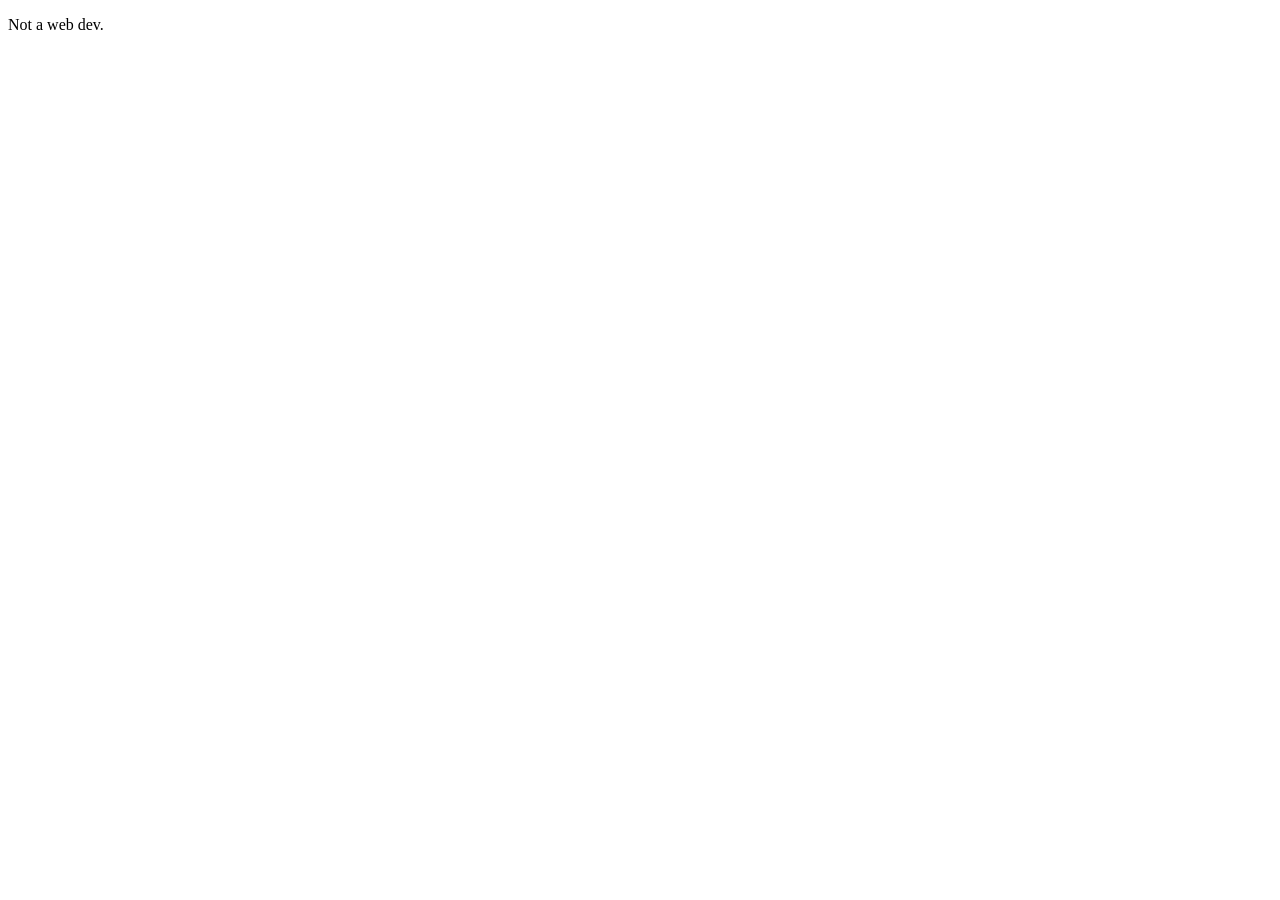
==== index.html @ 446ec0ec "first commit" ====
<!DOCTYPE html>
<html lang="en">
<head>
    <meta charset="UTF-8">
    <meta name="viewport" content="width=device-width, initial-scale=1.0">
    <title>Jorge Rios</title>
</head>
<body>
    <p>Not a web dev.</p>
</body>
</html>
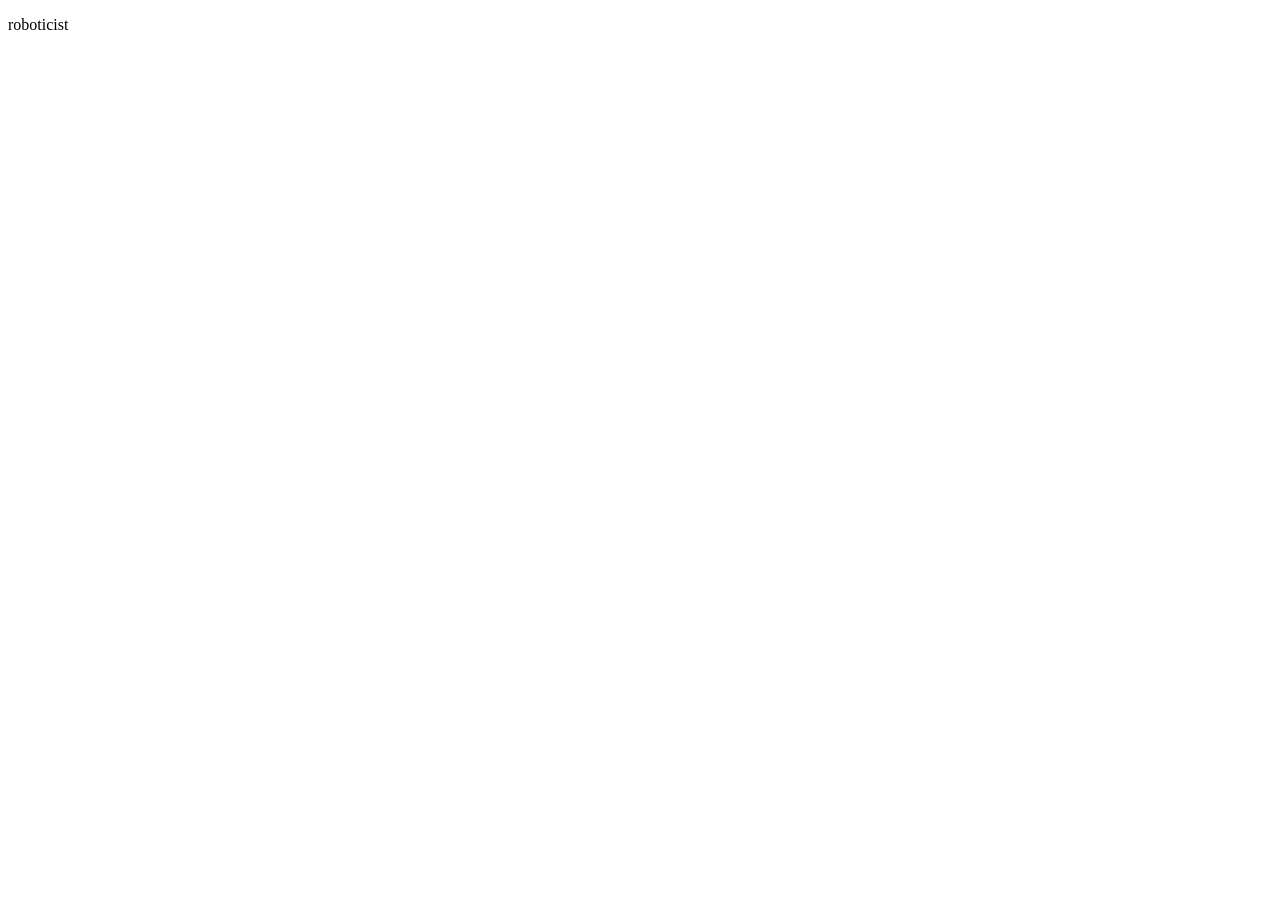
==== commit 1a14bb3c: "test" ====
--- a/index.html
+++ b/index.html
@@ -6,6 +6,6 @@
     <title>Jorge Rios</title>
 </head>
 <body>
-    <p>Not a web dev.</p>
+    <p>roboticist</p>
 </body>
 </html>
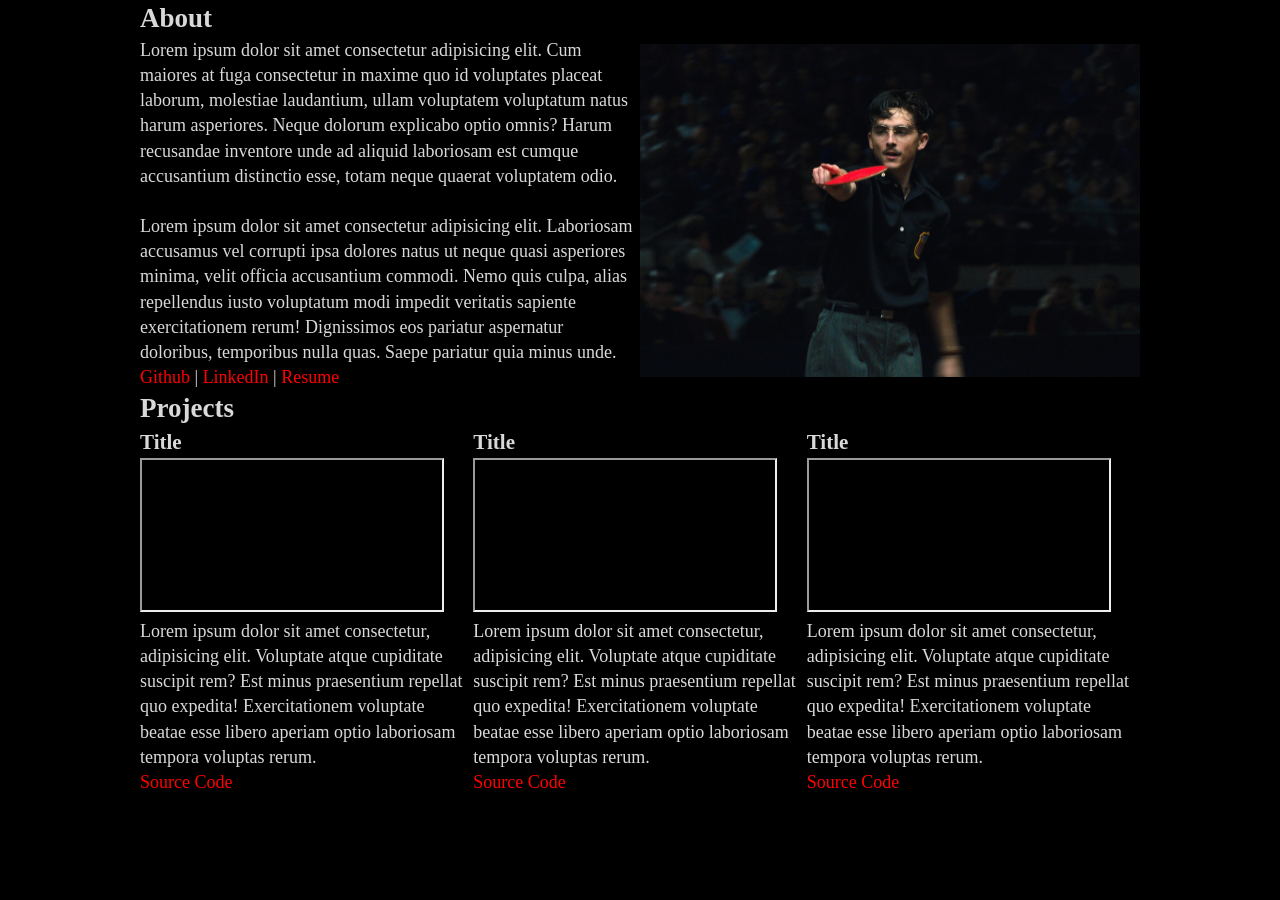
==== commit 0cdf33a5: "see if this fixes prod" ====
--- a/index.html
+++ b/index.html
@@ -1,11 +1,82 @@
 <!DOCTYPE html>
 <html lang="en">
+
 <head>
     <meta charset="UTF-8">
     <meta name="viewport" content="width=device-width, initial-scale=1.0">
-    <title>Jorge Rios</title>
+    <Title>Jorge Rios</Title>
+    <link rel="stylesheet" href="sytle.css">
 </head>
+
 <body>
-    <p>roboticist</p>
+    <!-- nav bar -->
+    <!-- <nav>
+        <ul>
+            <a href="about.html">About</a>
+            <a href="projects.html">Projects</a>
+        </ul>
+    </nav> -->
+
+    <h2>About</h2>
+    <div class="about">
+        <div class="bio">
+            <p>Lorem ipsum dolor sit amet consectetur adipisicing elit. Cum maiores at fuga consectetur in maxime quo id
+                voluptates placeat laborum, molestiae laudantium, ullam voluptatem voluptatum natus harum asperiores.
+                Neque dolorum explicabo optio omnis? Harum recusandae inventore unde ad aliquid laboriosam est cumque
+                accusantium distinctio esse, totam neque quaerat voluptatem odio.</p>
+            <br>
+            <p>Lorem ipsum dolor sit amet consectetur adipisicing elit. Laboriosam accusamus vel corrupti ipsa dolores
+                natus
+                ut neque quasi asperiores minima, velit officia accusantium commodi. Nemo quis culpa, alias repellendus
+                iusto voluptatum modi impedit veritatis sapiente exercitationem rerum! Dignissimos eos pariatur
+                aspernatur
+                doloribus, temporibus nulla quas. Saepe pariatur quia minus unde.</p>
+            <a href="">Github</a> |
+            <a href="">LinkedIn</a> |
+            <a href="">Resume</a>
+        </div>
+        <div class="pfp">
+            <img src="martysupremestill.jpeg" alt="">
+        </div>
+    </div>
+
+    <h2>Projects</h2>
+    <div class="projects">
+        <div class="project">
+            <h3>Title</h3>
+            <div class="video">
+                <iframe src="https://www.youtube.com/embed/VIDEO_ID">
+                </iframe>
+            </div>
+            <p>Lorem ipsum dolor sit amet consectetur, adipisicing elit. Voluptate atque cupiditate suscipit rem? Est
+                minus praesentium repellat quo expedita! Exercitationem voluptate beatae esse libero aperiam optio
+                laboriosam tempora voluptas rerum.</p>
+            <a href="">Source Code</a>
+        </div>
+        <div class="project">
+            <h3>Title</h3>
+            <div class="video">
+                <iframe src="https://www.youtube.com/embed/VIDEO_ID">
+                </iframe>
+            </div>
+            <p>Lorem ipsum dolor sit amet consectetur, adipisicing elit. Voluptate atque cupiditate suscipit rem? Est
+                minus praesentium repellat quo expedita! Exercitationem voluptate beatae esse libero aperiam optio
+                laboriosam tempora voluptas rerum.</p>
+            <a href="">Source Code</a>
+        </div>
+        <div class="project">
+            <h3>Title</h3>
+            <div class="video">
+                <iframe src="https://www.youtube.com/embed/VIDEO_ID">
+                </iframe>
+            </div>
+            <p>Lorem ipsum dolor sit amet consectetur, adipisicing elit. Voluptate atque cupiditate suscipit rem? Est
+                minus praesentium repellat quo expedita! Exercitationem voluptate beatae esse libero aperiam optio
+                laboriosam tempora voluptas rerum.</p>
+            <a href="">Source Code</a>
+        </div>
+    </div>
+
 </body>
+
 </html>
--- a/sytle.css
+++ b/sytle.css
@@ -0,0 +1,56 @@
+* {
+    margin: 0;
+    padding: 0;
+    box-sizing: border-box;
+    text-decoration: none;
+}
+
+a{
+    color: red;
+}
+
+body {
+    max-width: 1000px;
+    margin: 0 auto;
+    font-size: 18px;
+    line-height: 1.4;
+    text-align: left;
+    hyphens: auto;
+    color: #d9d9d9;
+    background-color: black;
+}
+
+img {
+    max-width: 500px;
+}
+
+
+.about {
+    display: flex;
+    flex-direction: column;
+}
+
+.projects {
+    display: flex;
+    flex-direction: column;
+}
+
+.pfp {
+    order: -1;
+}
+
+@media (min-width: 768px) {
+    .about {
+        flex-direction: row;
+        align-items: center;
+    }
+
+    .projects {
+        flex-direction: row;
+        align-items: center;
+    }
+
+    .pfp {
+        order: 0;
+    }
+}
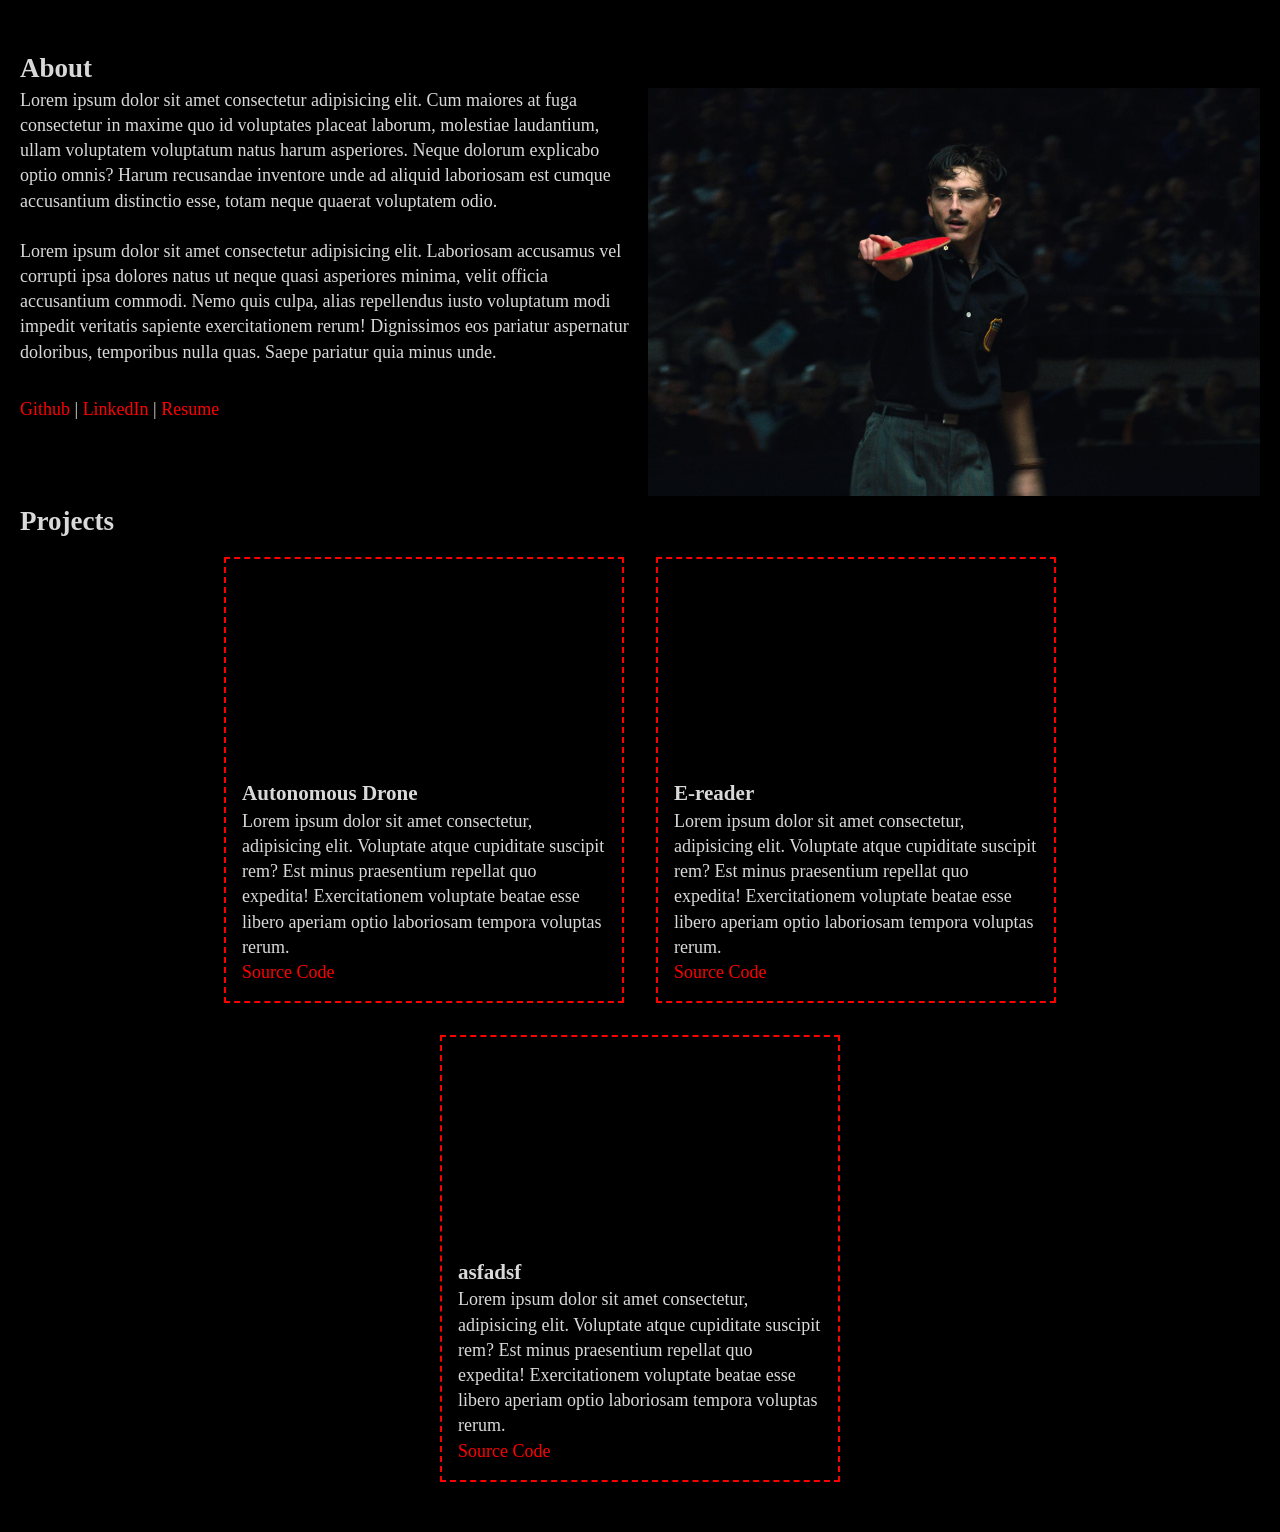
==== commit 1977bde5: "a lot of changes" ====
--- a/index.html
+++ b/index.html
@@ -31,9 +31,11 @@
                 iusto voluptatum modi impedit veritatis sapiente exercitationem rerum! Dignissimos eos pariatur
                 aspernatur
                 doloribus, temporibus nulla quas. Saepe pariatur quia minus unde.</p>
-            <a href="">Github</a> |
-            <a href="">LinkedIn</a> |
-            <a href="">Resume</a>
+            <div class="links">
+                <a href="">Github</a> |
+                <a href="">LinkedIn</a> |
+                <a href="">Resume</a>
+            </div>
         </div>
         <div class="pfp">
             <img src="martysupremestill.jpeg" alt="">
@@ -43,33 +45,34 @@
     <h2>Projects</h2>
     <div class="projects">
         <div class="project">
-            <h3>Title</h3>
             <div class="video">
-                <iframe src="https://www.youtube.com/embed/VIDEO_ID">
+                <iframe src="https://www.youtube.com/embed/">
                 </iframe>
             </div>
+            <h3>Autonomous Drone</h3>
+            <p>Lorem ipsum dolor sit amet consectetur, adipisicing elit. Voluptate atque cupiditate suscipit rem?
+                Est
+                minus praesentium repellat quo expedita! Exercitationem voluptate beatae esse libero aperiam optio
+                laboriosam tempora voluptas rerum.</p>
+            <a href="">Source Code</a>
+        </div>
+        <div class="project">
+            <div class="video">
+                <iframe src="https://www.youtube.com/embed/">
+                </iframe>
+            </div>
+            <h3>E-reader</h3>
             <p>Lorem ipsum dolor sit amet consectetur, adipisicing elit. Voluptate atque cupiditate suscipit rem? Est
                 minus praesentium repellat quo expedita! Exercitationem voluptate beatae esse libero aperiam optio
                 laboriosam tempora voluptas rerum.</p>
             <a href="">Source Code</a>
         </div>
         <div class="project">
-            <h3>Title</h3>
             <div class="video">
                 <iframe src="https://www.youtube.com/embed/VIDEO_ID">
                 </iframe>
             </div>
-            <p>Lorem ipsum dolor sit amet consectetur, adipisicing elit. Voluptate atque cupiditate suscipit rem? Est
-                minus praesentium repellat quo expedita! Exercitationem voluptate beatae esse libero aperiam optio
-                laboriosam tempora voluptas rerum.</p>
-            <a href="">Source Code</a>
-        </div>
-        <div class="project">
-            <h3>Title</h3>
-            <div class="video">
-                <iframe src="https://www.youtube.com/embed/VIDEO_ID">
-                </iframe>
-            </div>
+            <h3>asfadsf</h3>
             <p>Lorem ipsum dolor sit amet consectetur, adipisicing elit. Voluptate atque cupiditate suscipit rem? Est
                 minus praesentium repellat quo expedita! Exercitationem voluptate beatae esse libero aperiam optio
                 laboriosam tempora voluptas rerum.</p>
--- a/sytle.css
+++ b/sytle.css
@@ -5,49 +5,89 @@
     text-decoration: none;
 }
 
-a{
+a {
     color: red;
+    transition: color 0.3s;
+}
+
+a:hover {
+    text-decoration: underline;
+    color: blue;
 }
 
 body {
-    max-width: 1000px;
+    max-width: 1400px;
+    padding: 50px 20px;
     margin: 0 auto;
     font-size: 18px;
     line-height: 1.4;
-    text-align: left;
     hyphens: auto;
     color: #d9d9d9;
     background-color: black;
 }
 
 img {
-    max-width: 500px;
+    max-width: 100%;
 }
 
 
 .about {
     display: flex;
     flex-direction: column;
+    gap: 1rem;
+}
+
+.bio{
+    flex: 1;
+}
+
+.links {
+    margin: 2rem 0;
 }
 
 .projects {
     display: flex;
     flex-direction: column;
+    gap: 2rem;
+    margin-top: 1rem;
 }
 
+.project {
+    border: 2px dashed red;
+    max-width: 400px;
+    padding: 1rem;
+}
+
+.video {
+    position: relative;
+    width: 100%;
+    padding-bottom: 56.25%;
+}
+
+.video iframe {
+    position: absolute;
+    width: 100%;
+    height: 100%;
+    top: 0;
+    left: 0;
+    border: 0;
+}
+
+
 .pfp {
+    flex: 1;
     order: -1;
 }
 
-@media (min-width: 768px) {
+@media (min-width: 820px) {
     .about {
         flex-direction: row;
-        align-items: center;
     }
 
     .projects {
         flex-direction: row;
-        align-items: center;
+        flex-wrap: wrap;
+        justify-content: center;
     }
 
     .pfp {
